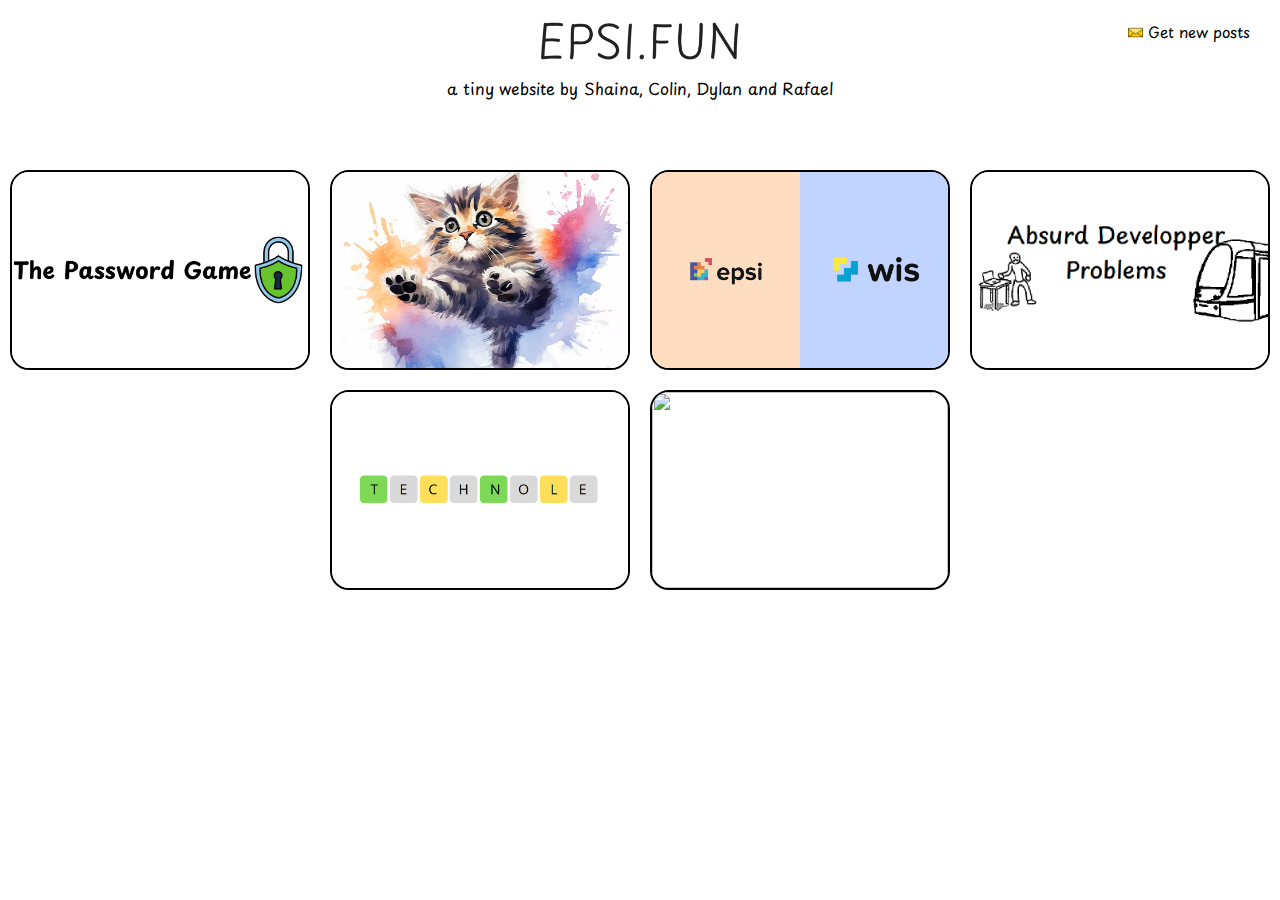
==== index.html @ 366c336d "Premier commit du dossier final" ====
<!DOCTYPE html>
<html lang="fr">
<head>
    <meta charset="UTF-8">
    <meta name="viewport" content="width=device-width, initial-scale=1.0">
    <title>EPSI.FUN</title>
    <link rel="stylesheet" href="style/css/style.css">
</head>
<body>

    <header>
        <div class="header-top">
            <div class="title">
                <img src="style/img/logo.png" alt="">
            </div>
            <div class="newsletter">
                <img class="newsletter-icon" src="style/img/img-home/mail.png" alt=""> 
                <label class="newsletter-text">Get new posts</label>
            </div>
        </div>
        <div class="tagline">a tiny website by Shaina, Colin, Dylan and Rafael</div>
    </header>

    <div class="game-list">

        <div class="image-container" onclick="window.location.href='password.html'">
            <img src="style/img/img-home/password.png">
            <div class="image-title">The password game</div>
        </div>
        

        <div class="image-container" onclick="window.location.href='kitty.html'">
            <img src="style/img/img-home/kittygenerator.png">
            <div class="image-title">Kitty generator</div>
        </div>


        <div class="image-container" onclick="window.location.href='EPSIvsWIS.html'">
            <img src="style/img/img-home/EPSIvWIS.png">
            <div class="image-title">EPSI vs WIS</div>
        </div>


        <div class="image-container" onclick="window.location.href='TBM.html'">
            <img src="style/img/img-home/TBM.png">
            <div class="image-title">Absurd developper problems</div>
        </div>


        <div class="image-container">
            <img src="style/img/img-home/technole.png">
            <div class="image-title">Technole</div>
        </div>


        <div class="image-container">
            <img src="style/img/kittygenerator.png">
            <div class="image-title">Titre de l'image</div>
        </div>
    </div>
</body>
</html>
---- style/css/style.css ----
@font-face {
    font-family: Playpen;
    src: url(../font/PlaypenSans-VariableFont_wght.ttf);
}

* {
    box-sizing: border-box;
    margin: 0;
}

body {
    font-family: Playpen, cursive;
}

header {
    display: flex;
    flex-direction: column;
    align-items: center;
    position: relative;
    padding: 20px;
    width: 100%;
}

.header-top {
    display: flex;
    justify-content: center;
    align-items: center;
    position: relative;
    width: 100%;
}

.newsletter {
    display: flex;
    align-items: center;
    font-size: 15px;
    cursor: pointer;
    position: absolute;
    right: 10px;
    top: 0;
}

.newsletter-icon {
    height: 15px;
    margin-top: 2px;
    margin-right: 5px;
}

.title{
    justify-content: center;
}
.title img {
    width: 200px;
}

.tagline {
    text-align: center;
    padding-top: 10px;
}

.game-list {
    display: flex;
    flex-wrap: wrap;
    gap: 20px;
    justify-content: center;
    padding-top: 50px;
    margin: 0 auto;
    max-width: 1400px;
    width: 100%;
}

/* Conteneur pour l'image */
.image-container {
    position: relative;
    display: flex;
    flex-direction: column;
    overflow: hidden;
    width: 300px;
    height: 200px;
    border: 2px solid black;
    border-radius: 19px;
}

/* Image elle-même */
.image-container img {
    display: block;
    width: 100%;
    height: 100%;
    object-fit: cover;
    transition: transform 0.5s ease, opacity 0.5s ease;
}

/* Titre de l'image */
.image-container .image-title {
    position: absolute;
    bottom: 0;
    left: 0;
    width: 100%;          /* Le texte prend toute la largeur du conteneur */
    padding: 10px;
    background-color: rgba(0, 0, 0, 0.5);  /* Fond semi-transparent pour le texte */
    color: white;         /* Couleur blanche pour le texte */
    text-align: center;
    opacity: 0;           /* Le texte est invisible par défaut */
    transition: opacity 0.5s ease; /* Transition douce pour faire apparaître le texte */
    z-index: 2;           /* Assure que le texte reste au-dessus de l'image */
}

/* Effet au survol de l'image */
.image-container:hover img {
    opacity: 0.7;
    transform: scale(1.1);
    cursor: pointer;
}

/* Afficher le titre au survol */
.image-container:hover .image-title {
    opacity: 1;
}

@media (max-width: 900px) {
    .game-list {
        grid-template-columns: repeat(2, 1fr); /* 2 colonnes */
    }
}

@media (max-width: 600px) {
    .game-list {
        grid-template-columns: 1fr; /* 1 colonne */
    }

}

@media only screen and (max-width: 550px) {
    .newsletter-text {
        display: none;
    }

}

@media only screen and (max-width: 315px) {
    .newsletter-icon {
        display: none;
    }

}
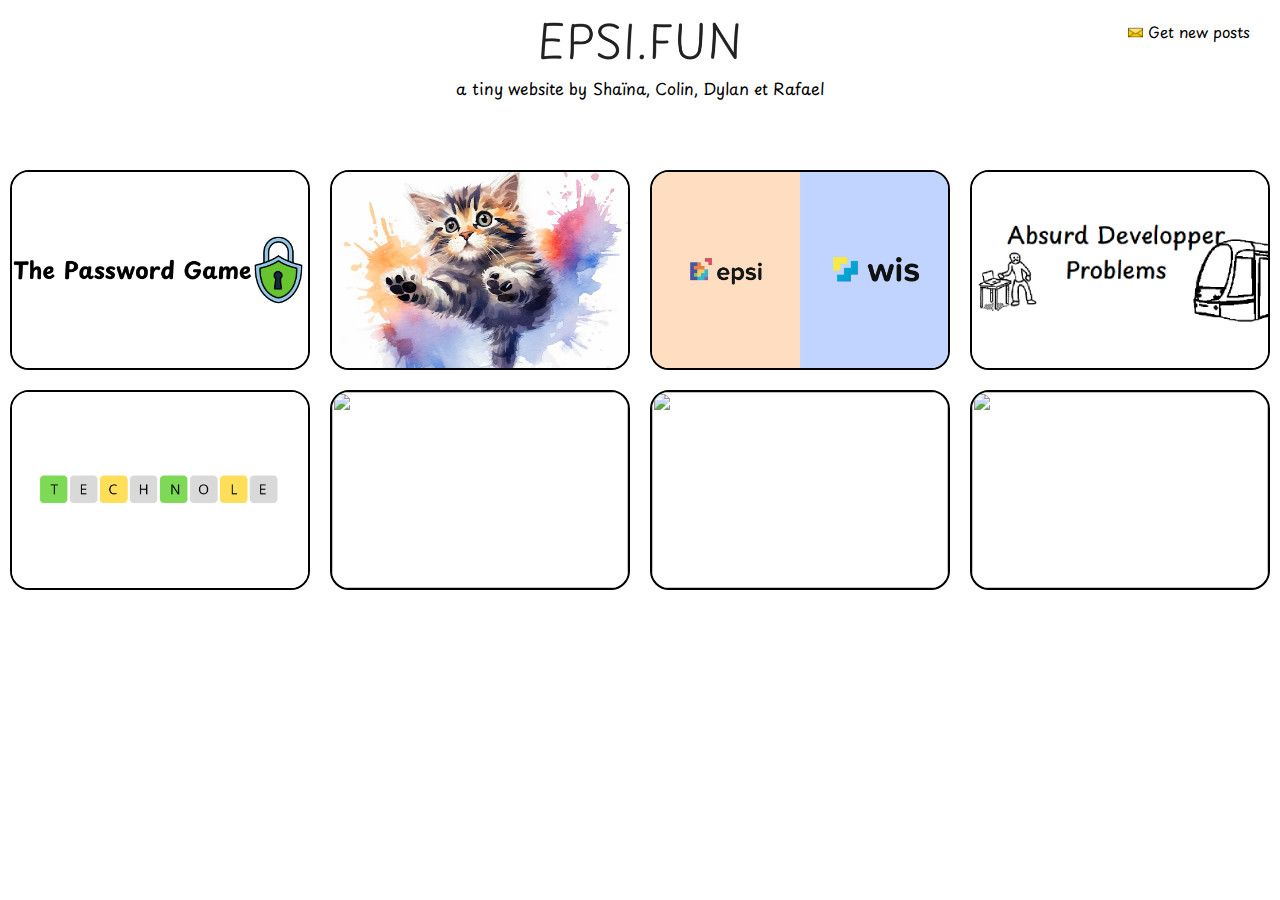
==== commit f3a7fd5f: "Final pour vidéo" ====
--- a/index.html
+++ b/index.html
@@ -18,7 +18,7 @@
                 <label class="newsletter-text">Get new posts</label>
             </div>
         </div>
-        <div class="tagline">a tiny website by Shaina, Colin, Dylan and Rafael</div>
+        <div class="tagline">a tiny website by Shaïna, Colin, Dylan et Rafael</div>
     </header>
 
     <div class="game-list">
@@ -27,36 +27,42 @@
             <img src="style/img/img-home/password.png">
             <div class="image-title">The password game</div>
         </div>
-        
 
         <div class="image-container" onclick="window.location.href='kitty.html'">
             <img src="style/img/img-home/kittygenerator.png">
             <div class="image-title">Kitty generator</div>
         </div>
 
-
         <div class="image-container" onclick="window.location.href='EPSIvsWIS.html'">
             <img src="style/img/img-home/EPSIvWIS.png">
             <div class="image-title">EPSI vs WIS</div>
         </div>
-
 
         <div class="image-container" onclick="window.location.href='TBM.html'">
             <img src="style/img/img-home/TBM.png">
             <div class="image-title">Absurd developper problems</div>
         </div>
 
-
-        <div class="image-container">
+        <div class="image-container" onclick="window.location.href='technole.html'">
             <img src="style/img/img-home/technole.png">
             <div class="image-title">Technole</div>
         </div>
 
+        <div class="image-container">
+            <img src="style/img/img-home/python_pendu.png">
+            <div class="image-title">Python pendu</div>
+        </div>
 
         <div class="image-container">
-            <img src="style/img/kittygenerator.png">
-            <div class="image-title">Titre de l'image</div>
+            <img src="style/img/img-home/Epsi_Artefact.png">
+            <div class="image-title">EPSI Artefacts</div>
         </div>
+
+        <div class="image-container">
+            <img src="style/img/img-home/mistakes.png">
+            <div class="image-title">404 Mistakes</div>
+        </div>
+
     </div>
 </body>
 </html>
